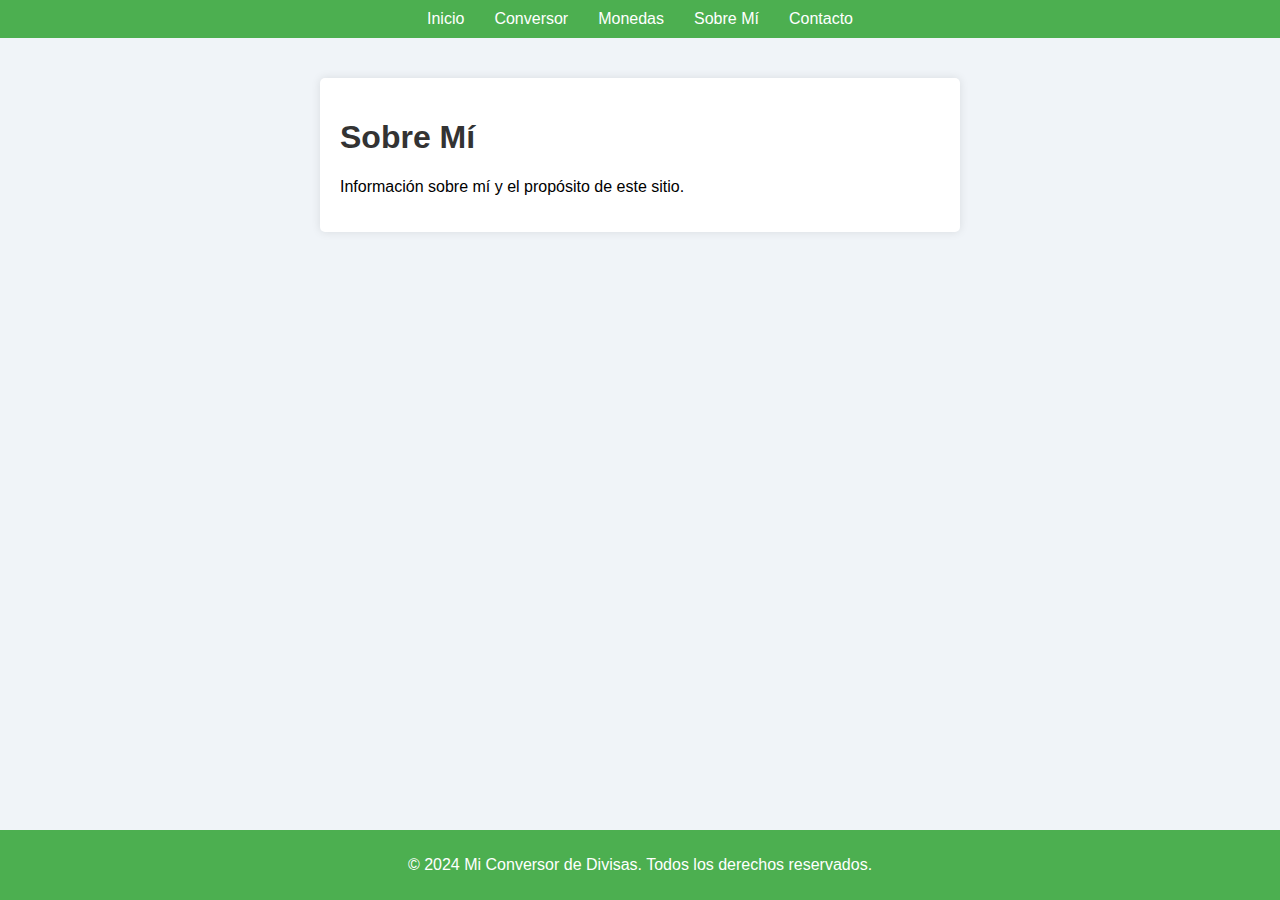
==== ProyectoFinal.Net/sobre-mi.html @ 07dbea07 "Casa" ====
<!DOCTYPE html>
<html lang="es">
<head>
    <meta charset="UTF-8">
    <meta name="viewport" content="width=device-width, initial-scale=1.0">
    <title>Sobre Mí - Conversor de Divisas</title>
    <link rel="stylesheet" href="styles.css">
</head>
<body>
    <header>
        <nav>
            <ul>
                <li><a href="index.html">Inicio</a></li>
                <li><a href="conversor.html">Conversor</a></li>
                <li><a href="monedas.html">Monedas</a></li>
                <li><a href="sobre-mi.html">Sobre Mí</a></li>
                <li><a href="contacto.html">Contacto</a></li>
            </ul>
        </nav>
    </header>
    
    <main>
        <section id="sobre-mi">
            <div class="container">
                <h1>Sobre Mí</h1>
                <p>Información sobre mí y el propósito de este sitio.</p>
            </div>
        </section>
    </main>
    
    <footer>
        <p>&copy; 2024 Mi Conversor de Divisas. Todos los derechos reservados.</p>
    </footer>
</body>
</html>
---- ProyectoFinal.Net/styles.css ----
body {
    font-family: Arial, sans-serif;
    background-color: #f0f4f8; /* Color de fondo suave */
    margin: 0;
    padding: 0;
    display: flex;
    flex-direction: column;
    min-height: 100vh;
}

header {
    background-color: #4caf50; /* Verde suave */
    color: #ffffff;
    padding: 10px 0;
}

nav ul {
    list-style: none;
    display: flex;
    justify-content: center;
    margin: 0;
    padding: 0;
}

nav ul li {
    margin: 0 15px;
}

nav ul li a {
    color: #ffffff;
    text-decoration: none;
    font-size: 1em;
}

nav ul li a:hover {
    text-decoration: underline;
}

main {
    flex: 1;
}

.container {
    background-color: #ffffff;
    padding: 20px;
    border-radius: 5px;
    box-shadow: 0 0 10px rgba(0, 0, 0, 0.1);
    max-width: 600px;
    margin: 40px auto;
}

.converter {
    display: flex;
    flex-direction: column;
    gap: 10px;
}

.currency, .amount {
    display: flex;
    flex-direction: column;
}

label {
    margin-bottom: 5px;
}

input {
    padding: 10px;
    border: 1px solid #cfd8dc; /* Gris claro */
    border-radius: 5px;
}

button {
    padding: 10px;
    background-color: #2196f3; /* Azul suave */
    color: #ffffff;
    border: none;
    border-radius: 5px;
    cursor: pointer;
}

button:hover {
    background-color: #1976d2; /* Azul más oscuro */
}

#result {
    margin-top: 20px;
    font-size: 1.2em;
}

footer {
    background-color: #4caf50; /* Verde suave */
    color: #ffffff;
    text-align: center;
    padding: 10px 0;
    position: relative;
    width: 100%;
}

h1, h2 {
    color: #333333; /* Gris oscuro */
}

#monedas ul {
    list-style: none;
    padding: 0;
}

#monedas ul li {
    margin-bottom: 5px;
    padding: 10px;
    background-color: #f0f0f0; /* Color de fondo suave */
    border-radius: 5px;
}


.currency {
    display: inline-block;
}

select {
    width: auto;
    min-width: 100px;
    max-width: 200px;
}

.currency,
.amount,
button {
    display: inline-block;
}

select,
input[type="number"],
button {
    width: auto;
    min-width: 100px;
    max-width: 200px;
}
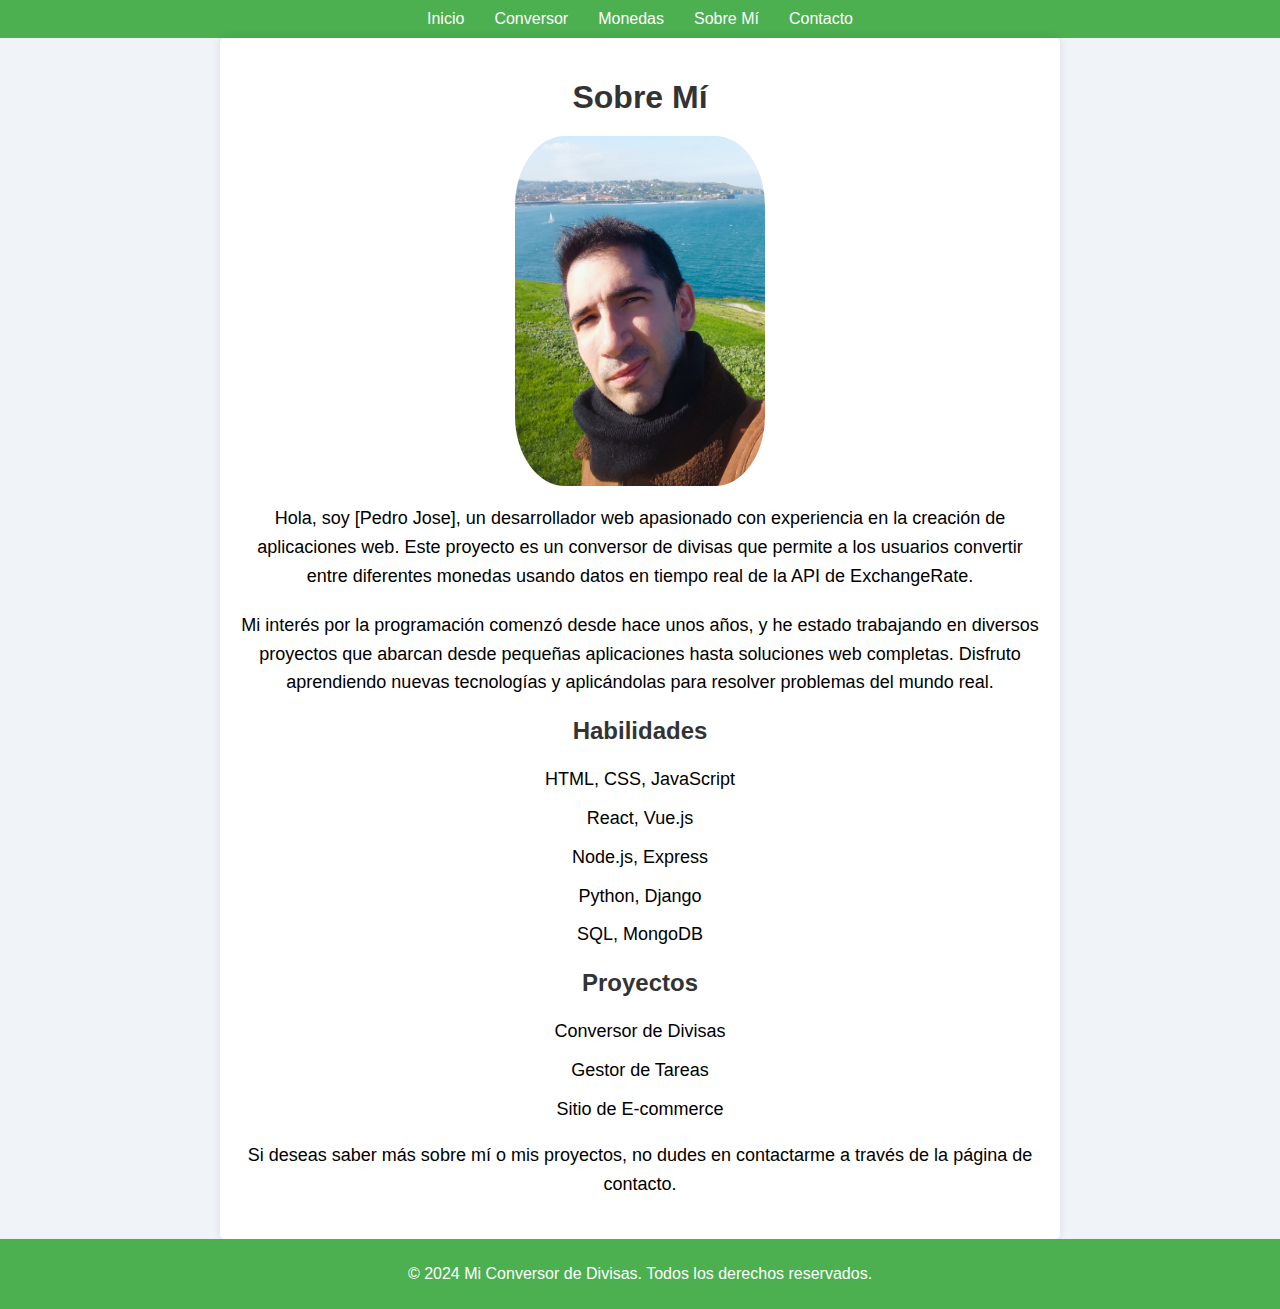
==== commit 493c6513: "Casa1" ====
--- a/ProyectoFinal.Net/sobre-mi.html
+++ b/ProyectoFinal.Net/sobre-mi.html
@@ -3,7 +3,7 @@
 <head>
     <meta charset="UTF-8">
     <meta name="viewport" content="width=device-width, initial-scale=1.0">
-    <title>Sobre Mí - Conversor de Divisas</title>
+    <title>Sobre Mí</title>
     <link rel="stylesheet" href="styles.css">
 </head>
 <body>
@@ -23,7 +23,24 @@
         <section id="sobre-mi">
             <div class="container">
                 <h1>Sobre Mí</h1>
-                <p>Información sobre mí y el propósito de este sitio.</p>
+                <img src="Mi-Foto.jpg" alt="Foto de Mi" class="profile-photo">
+                <p>Hola, soy [Pedro Jose], un desarrollador web apasionado con experiencia en la creación de aplicaciones web. Este proyecto es un conversor de divisas que permite a los usuarios convertir entre diferentes monedas usando datos en tiempo real de la API de ExchangeRate.</p>
+                <p>Mi interés por la programación comenzó desde hace unos años, y he estado trabajando en diversos proyectos que abarcan desde pequeñas aplicaciones hasta soluciones web completas. Disfruto aprendiendo nuevas tecnologías y aplicándolas para resolver problemas del mundo real.</p>
+                <h2>Habilidades</h2>
+                <ul>
+                    <li>HTML, CSS, JavaScript</li>
+                    <li>React, Vue.js</li>
+                    <li>Node.js, Express</li>
+                    <li>Python, Django</li>
+                    <li>SQL, MongoDB</li>
+                </ul>
+                <h2>Proyectos</h2>
+                <ul>
+                    <li>Conversor de Divisas</li>
+                    <li>Gestor de Tareas</li>
+                    <li>Sitio de E-commerce</li>
+                </ul>
+                <p>Si deseas saber más sobre mí o mis proyectos, no dudes en contactarme a través de la página de contacto.</p>
             </div>
         </section>
     </main>
--- a/ProyectoFinal.Net/styles.css
+++ b/ProyectoFinal.Net/styles.css
@@ -137,5 +137,39 @@
     min-width: 100px;
     max-width: 200px;
 }
+.profile-photo {
+    width: 250px;
+    height: 350px;
+    border-radius: 20%;
+    display: block;
+    margin: 0 auto;
+}
+
+#sobre-mi .container {
+    max-width: 800px;
+    margin: 0 auto;
+    text-align: center;
+}
+
+#sobre-mi h1 {
+    margin-bottom: 20px;
+}
+
+#sobre-mi p {
+    font-size: 18px;
+    line-height: 1.6;
+    margin-bottom: 20px;
+}
+
+#sobre-mi ul {
+    list-style-type: none;
+    padding: 0;
+}
+
+#sobre-mi li {
+    font-size: 18px;
+    line-height: 1.6;
+    margin-bottom: 10px;
+}
 
 
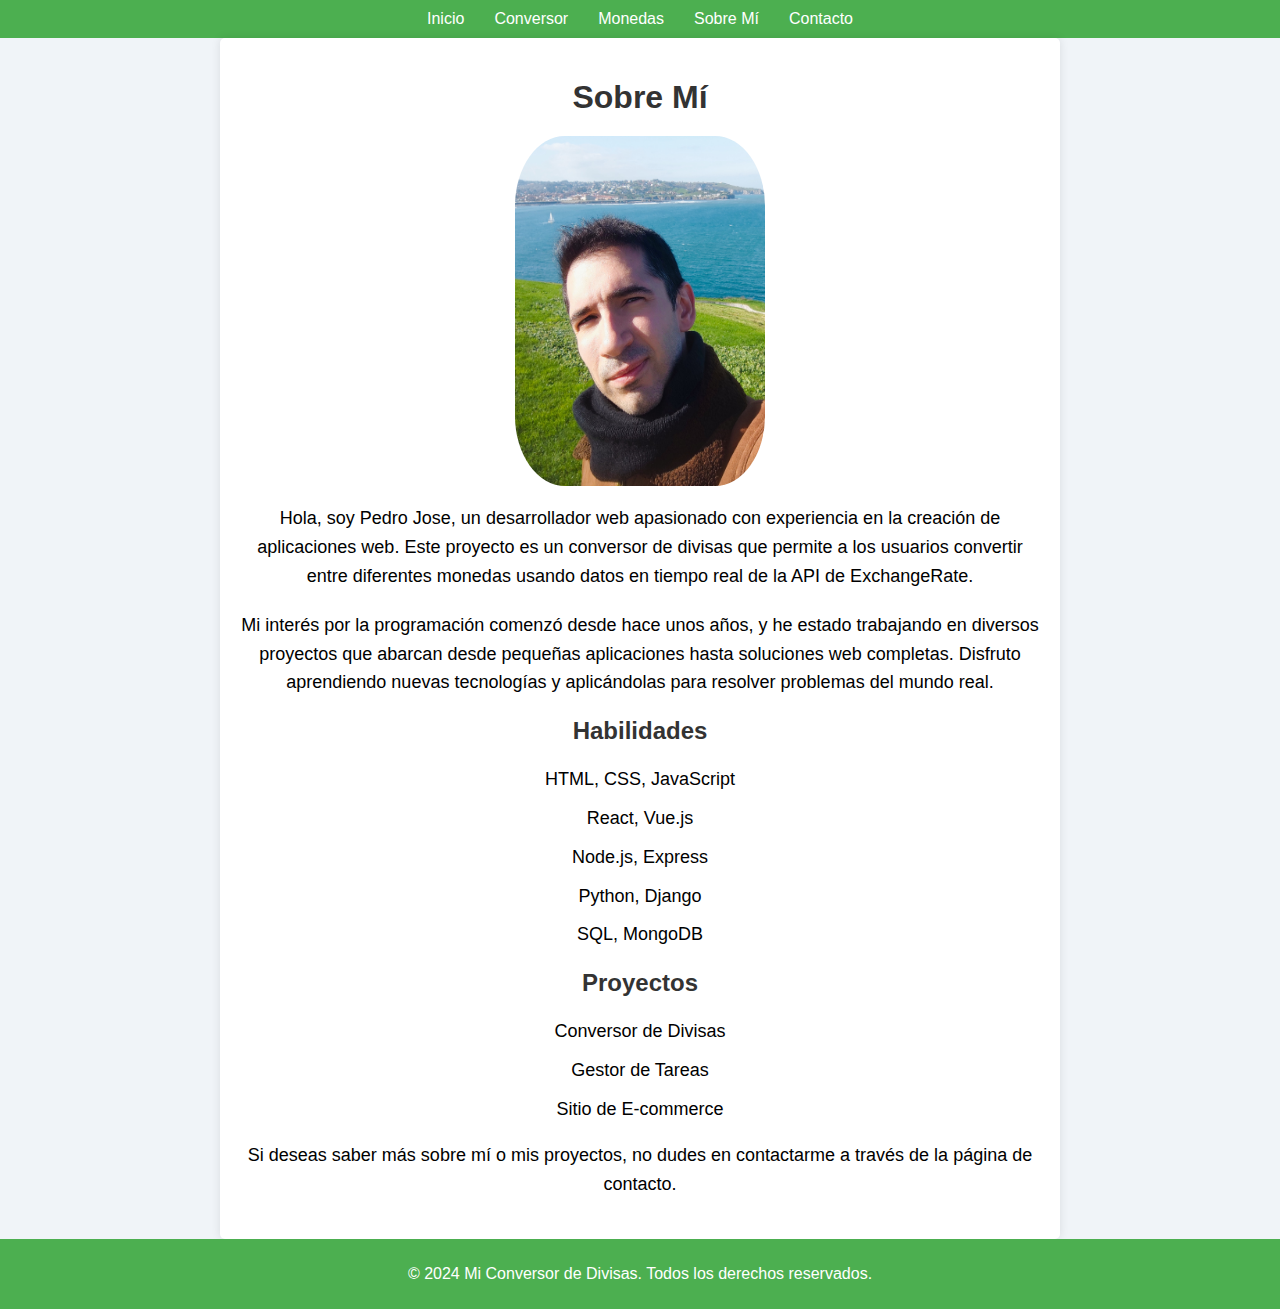
==== commit 8967bd09: "Casa2" ====
--- a/ProyectoFinal.Net/sobre-mi.html
+++ b/ProyectoFinal.Net/sobre-mi.html
@@ -24,7 +24,7 @@
             <div class="container">
                 <h1>Sobre Mí</h1>
                 <img src="Mi-Foto.jpg" alt="Foto de Mi" class="profile-photo">
-                <p>Hola, soy [Pedro Jose], un desarrollador web apasionado con experiencia en la creación de aplicaciones web. Este proyecto es un conversor de divisas que permite a los usuarios convertir entre diferentes monedas usando datos en tiempo real de la API de ExchangeRate.</p>
+                <p>Hola, soy Pedro Jose, un desarrollador web apasionado con experiencia en la creación de aplicaciones web. Este proyecto es un conversor de divisas que permite a los usuarios convertir entre diferentes monedas usando datos en tiempo real de la API de ExchangeRate.</p>
                 <p>Mi interés por la programación comenzó desde hace unos años, y he estado trabajando en diversos proyectos que abarcan desde pequeñas aplicaciones hasta soluciones web completas. Disfruto aprendiendo nuevas tecnologías y aplicándolas para resolver problemas del mundo real.</p>
                 <h2>Habilidades</h2>
                 <ul>
